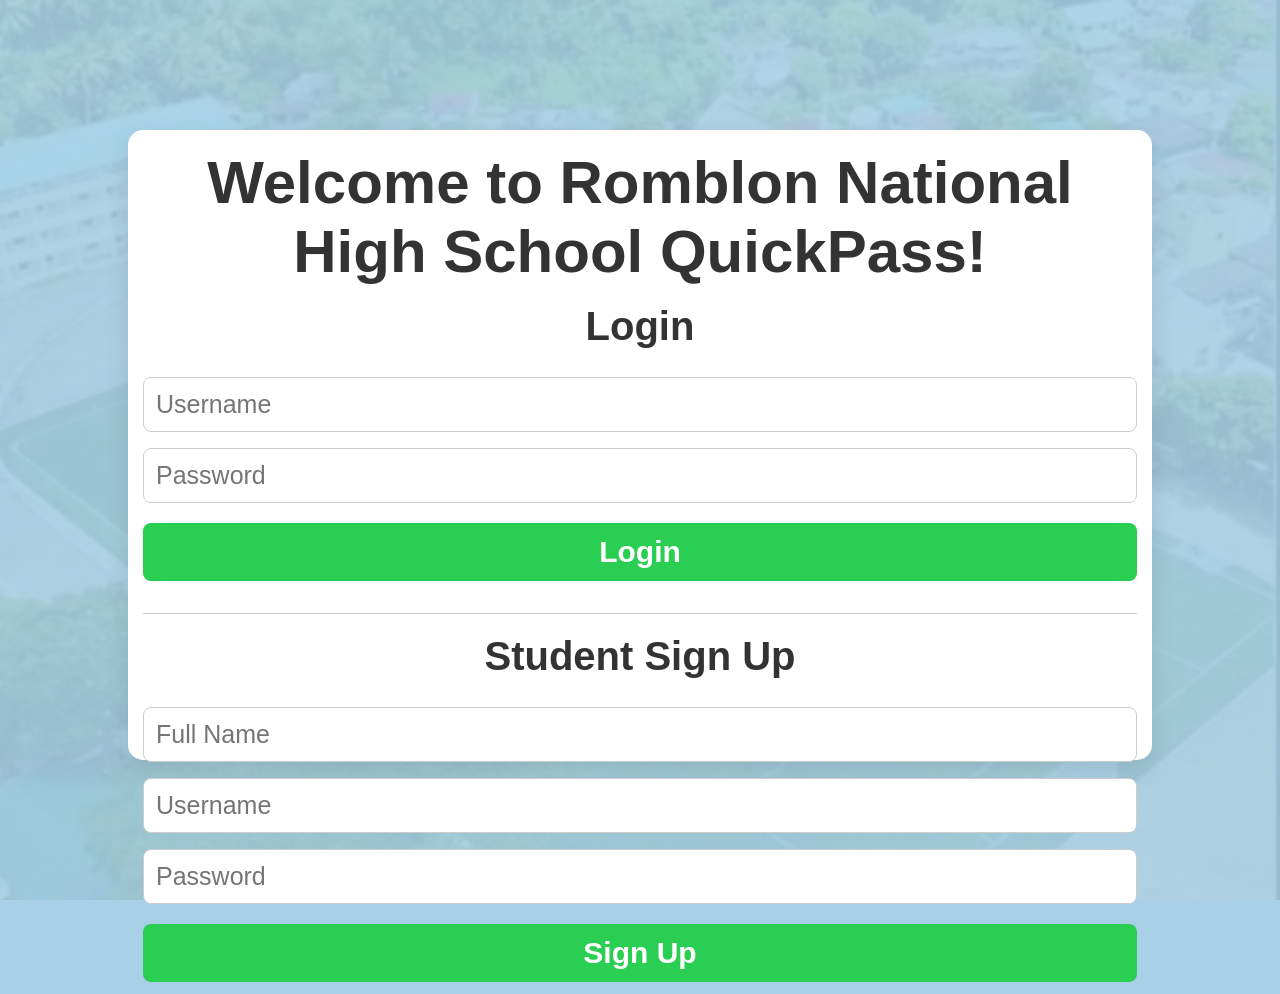
==== index.html @ 4dc6648f "Update index.html" ====
<!DOCTYPE html>
<html>
<head>
    <title>Student Portal Login</title>
    <style>
        /* Reset default styles */
        * {
            box-sizing: border-box;
            margin: 0;
            padding: 0;
            font-family: Arial, sans-serif;
        }

        body {
            min-height: 100vh;
            display: flex;
            justify-content: center;
            align-items: center;
            background-color: #a8d0e6; /* pastel blue */
            position: relative;
        }

        /* Background photo overlay on the body */
        body::before {
            content: "";
            position: absolute;
            top: 0;
            left: 0;
            width: 100%;
            height: 100%;
            background-image: url('fieldbg.jpg'); /* replace with your photo */
            background-size: cover;
            background-position: center;
            opacity: 0.1; /* very low opacity */
            z-index: 0;
        }

        .container {
            position: absolute;
            padding-inline: 15px;
            top: 130px;
            align-items: center;
            width: 80%;
            height: 70%;
            border-radius: 15px;
            background-color: #ffffff; /* white container */
            box-shadow: 0 10px 25px rgba(0,0,0,0.1);
            z-index: 1; /* above the body background */
        }

        h1 {text-align: center;
            color: #333;
            font-size: 60px;

        }
        
        h2 {
            text-align: center;
            margin-bottom: 20px;
            color: #333;
            font-size: 40px;
        }

        input {
            width: 100%;
            padding: 12px;
            margin: 8px 0;
            border: 1px solid #ccc;
            border-radius: 8px;
            font-size: 25px;
        }

        button {
            font-size: 30px;
            width: 100%;
            padding: 12px;
            margin: 12px 0;
            border: none;
            border-radius: 8px;
            background-color: #29ce52;
            color: white;
            font-weight: bold;
            cursor: pointer;
            transition: background-color 0.3s ease;
        }

        button:hover {
            background-color: #1d5752;
        }

        p {
            text-align: center;
            color: red;
            font-size: 20px;
            margin-top: 5px;
        }

        hr {
            margin: 20px 0;
            border: none;
            border-top: 1px solid #ccc;
        }
    </style>
</head>
<body>
<div class="container">
    <br>
    <h1>Welcome to Romblon National High School QuickPass!</h1><br>
    <h2>Login</h2>
    <input type="text" id="username" placeholder="Username">
    <input type="password" id="password" placeholder="Password">
    <button onclick="login()">Login</button>
    <p id="error"></p>

    <hr>

    <h2>Student Sign Up</h2>
    <input type="text" id="signupName" placeholder="Full Name">
    <input type="text" id="signupUsername" placeholder="Username">
    <input type="password" id="signupPassword" placeholder="Password">
    <button onclick="signup()">Sign Up</button>
    <p id="signupError"></p>
    <p id="signupSuccess"></p>
</div>

<script src="script.js"></script>
</body>
</html>
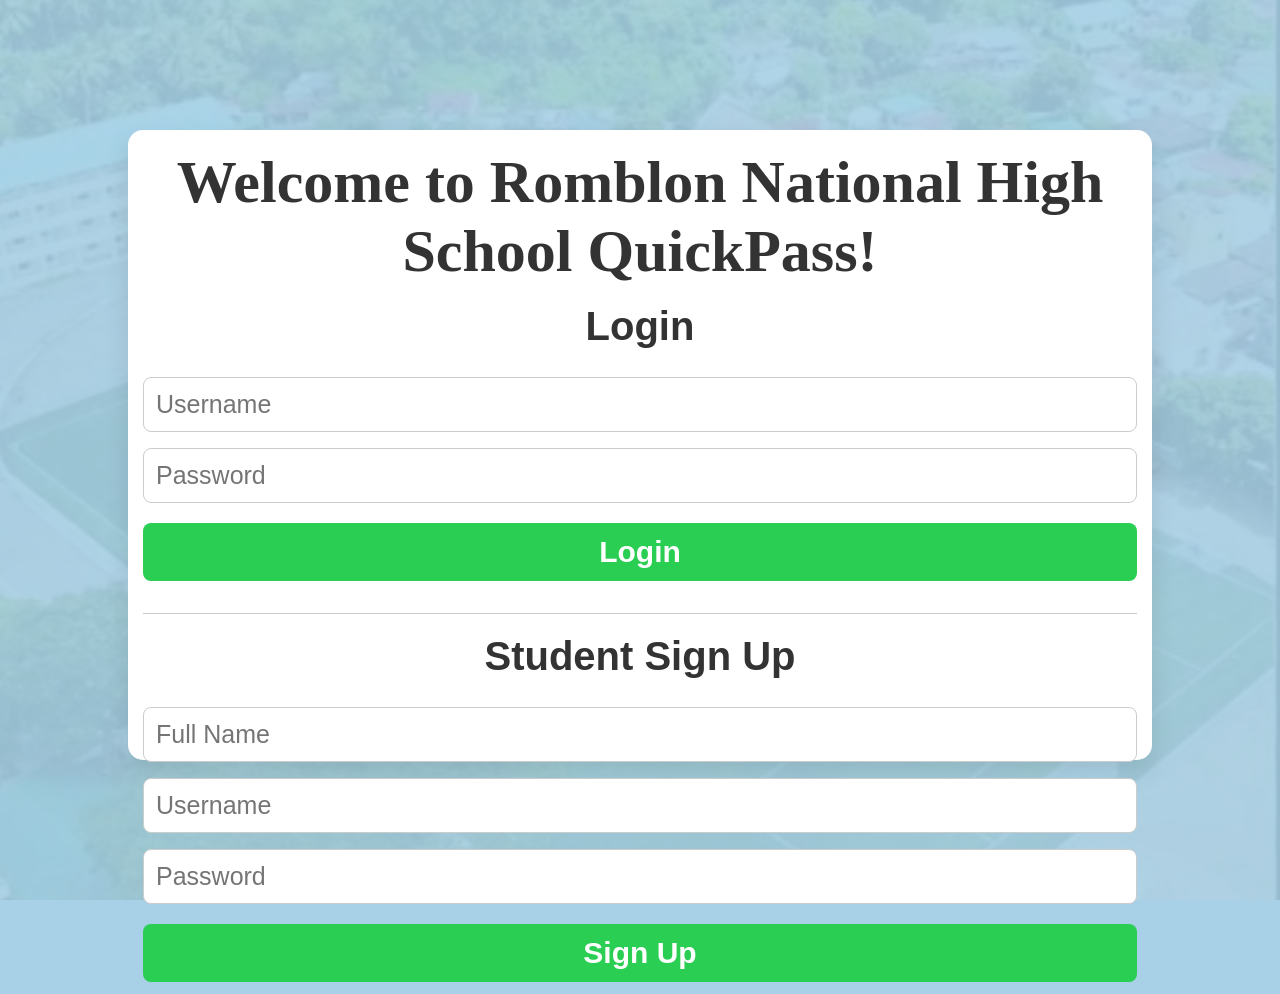
==== commit f90c283d: "Update index.html" ====
--- a/index.html
+++ b/index.html
@@ -1,6 +1,7 @@
 <!DOCTYPE html>
 <html>
 <head>
+    <link href="https://fonts.googleapis.com/css2?family=Montserrat:wght@400;600&family=Poppins:wght@400;600&display=swap" rel="stylesheet">
     <title>Student Portal Login</title>
     <style>
         /* Reset default styles */
@@ -12,6 +13,7 @@
         }
 
         body {
+            font-family: 'Poppins', 'Montserrat', sans-serif;
             min-height: 100vh;
             display: flex;
             justify-content: center;
@@ -51,6 +53,7 @@
         h1 {text-align: center;
             color: #333;
             font-size: 60px;
+            font-family: Poppins
 
         }
         
@@ -137,3 +140,5 @@
 
 
 
+
+
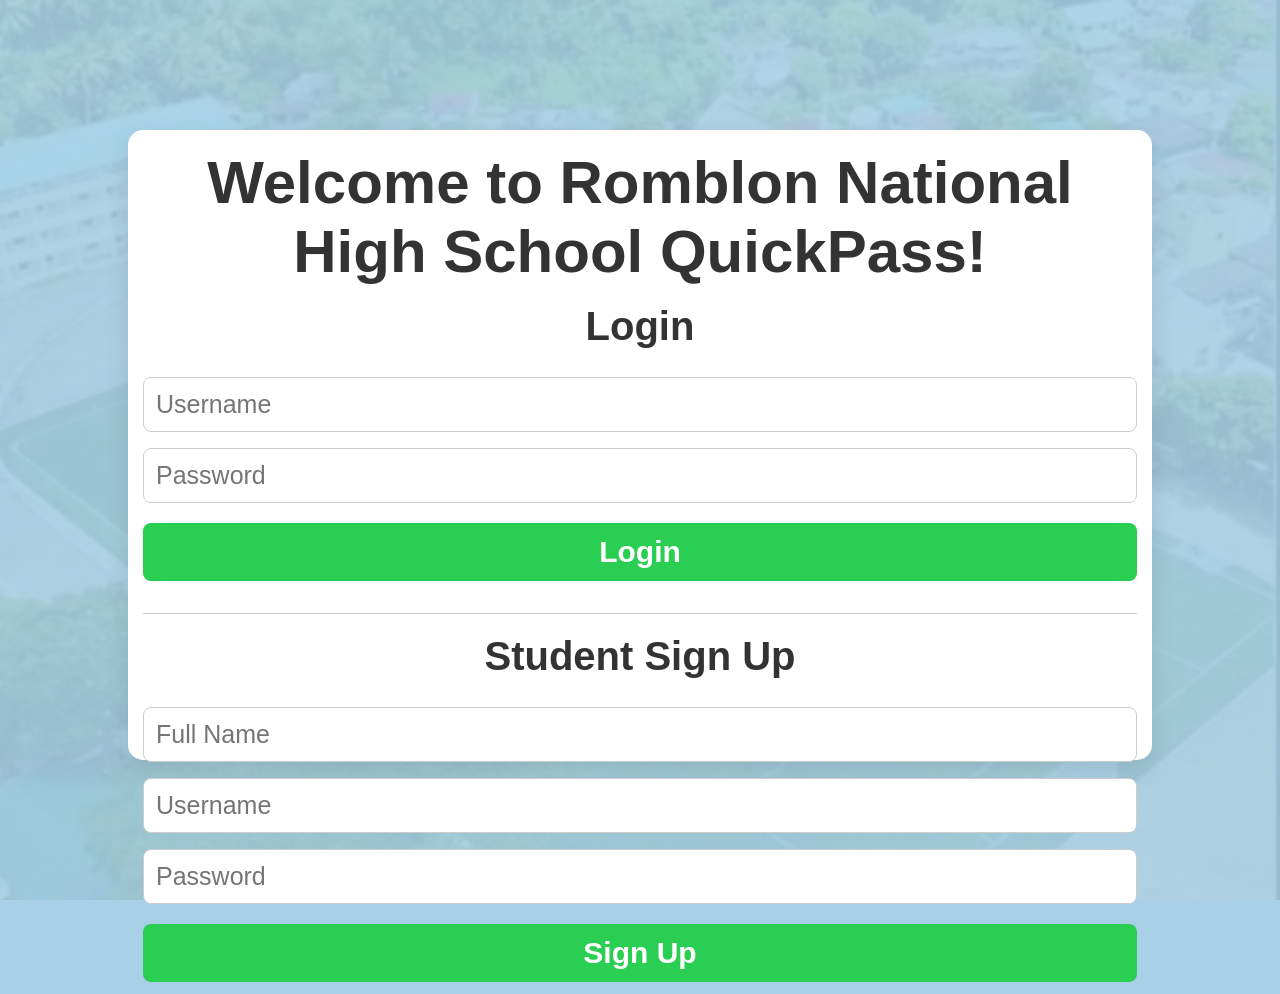
==== commit 7b585f11: "Update index.html" ====
--- a/index.html
+++ b/index.html
@@ -53,7 +53,7 @@
         h1 {text-align: center;
             color: #333;
             font-size: 60px;
-            font-family: Poppins
+            font-family: 'Poppins', sans-serif;
 
         }
         
@@ -62,6 +62,7 @@
             margin-bottom: 20px;
             color: #333;
             font-size: 40px;
+            font-family: 'Poppins', sans-serif;
         }
 
         input {
@@ -71,10 +72,12 @@
             border: 1px solid #ccc;
             border-radius: 8px;
             font-size: 25px;
+            font-family: 'Montserrat', sans-serif;
         }
 
         button {
             font-size: 30px;
+            font-family: 'Poppins', sans-serif;
             width: 100%;
             padding: 12px;
             margin: 12px 0;
@@ -142,3 +145,4 @@
 
 
 
+
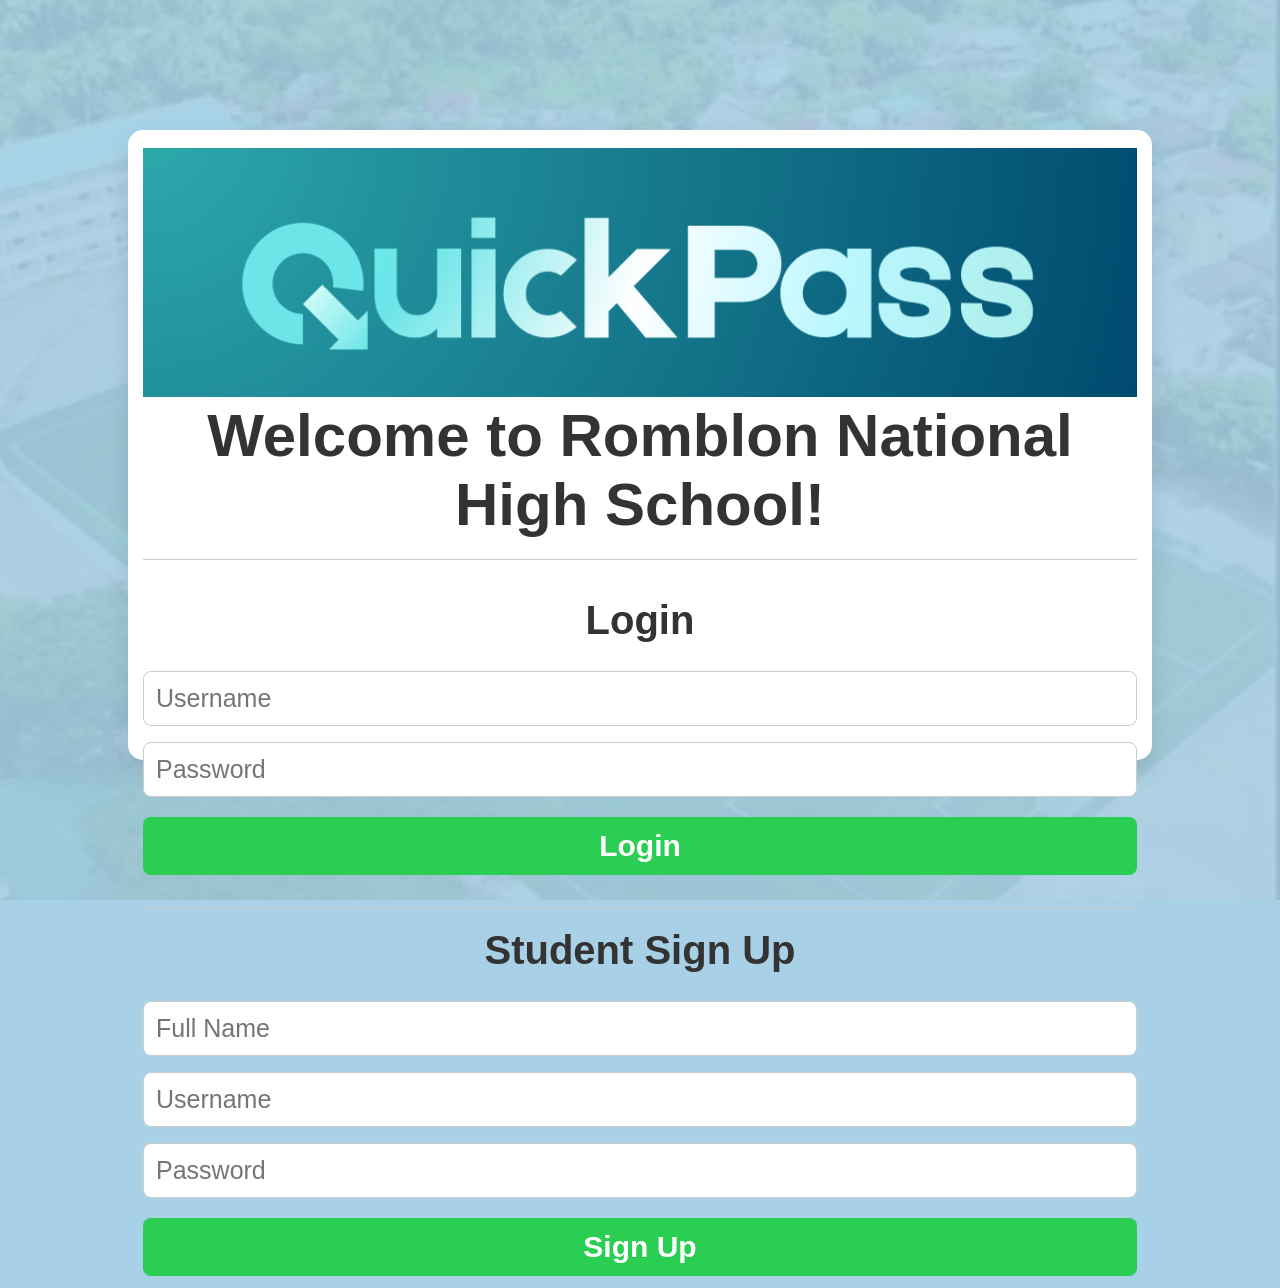
==== commit fcae2315: "Update index.html" ====
--- a/index.html
+++ b/index.html
@@ -110,8 +110,10 @@
 </head>
 <body>
 <div class="container">
-    <br>
-    <h1>Welcome to Romblon National High School QuickPass!</h1><br>
+    <br><img src="QP_TM.png" alt="School Logo" style="max-width: 100%;
+    height: auto;"><br>
+    <h1>
+        Welcome to Romblon National High School!<hr></h1><br>
     <h2>Login</h2>
     <input type="text" id="username" placeholder="Username">
     <input type="password" id="password" placeholder="Password">
@@ -146,3 +148,4 @@
 
 
 
+
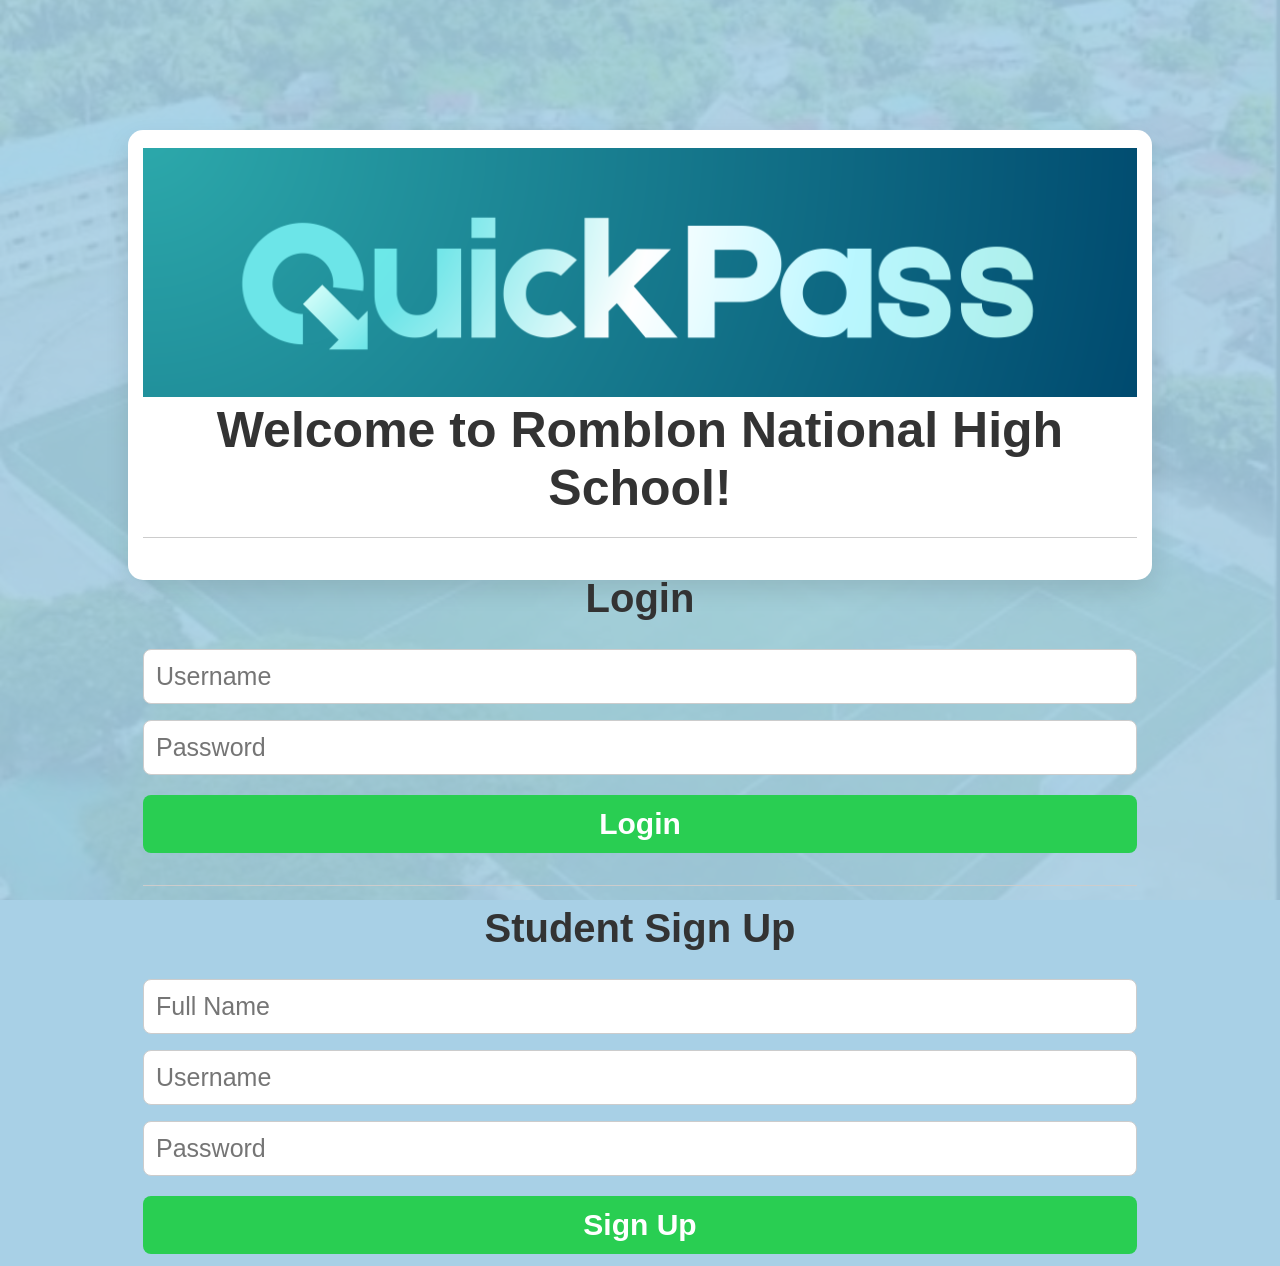
==== commit 310f1650: "Update index.html" ====
--- a/index.html
+++ b/index.html
@@ -43,7 +43,7 @@
             top: 130px;
             align-items: center;
             width: 80%;
-            height: 70%;
+            height: 50%;
             border-radius: 15px;
             background-color: #ffffff; /* white container */
             box-shadow: 0 10px 25px rgba(0,0,0,0.1);
@@ -52,7 +52,7 @@
 
         h1 {text-align: center;
             color: #333;
-            font-size: 60px;
+            font-size: 50px;
             font-family: 'Poppins', sans-serif;
 
         }
@@ -149,3 +149,4 @@
 
 
 
+
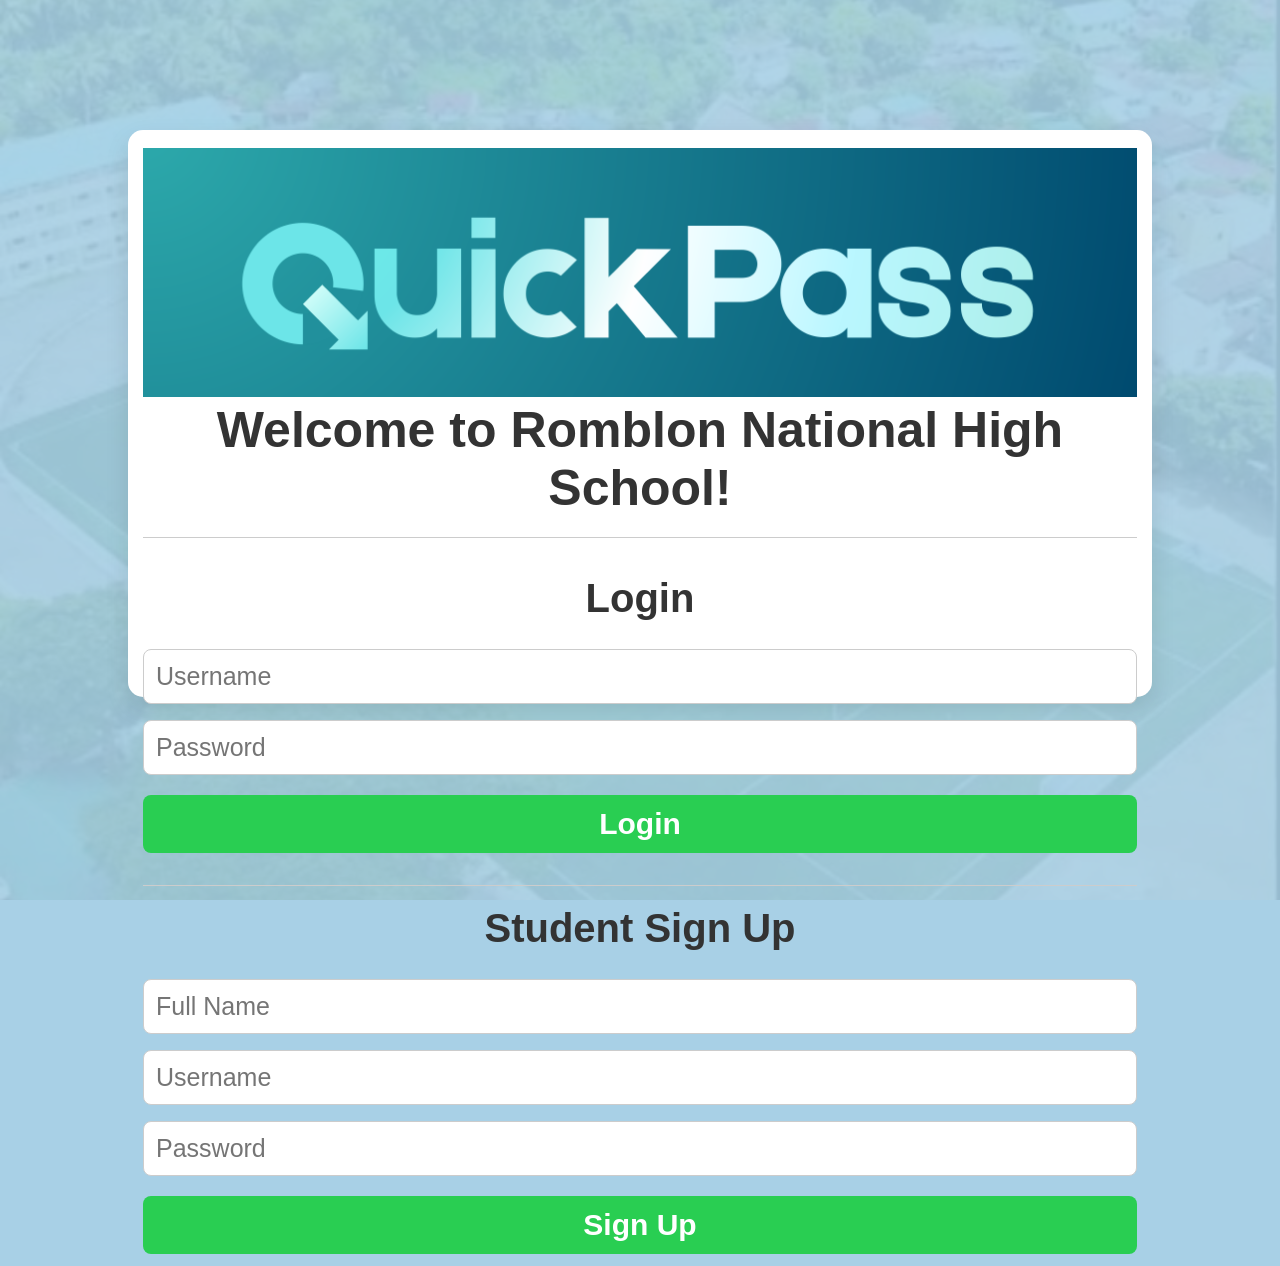
==== commit 56648bfb: "Update index.html" ====
--- a/index.html
+++ b/index.html
@@ -43,7 +43,7 @@
             top: 130px;
             align-items: center;
             width: 80%;
-            height: 50%;
+            height: 63%;
             border-radius: 15px;
             background-color: #ffffff; /* white container */
             box-shadow: 0 10px 25px rgba(0,0,0,0.1);
@@ -150,3 +150,4 @@
 
 
 
+
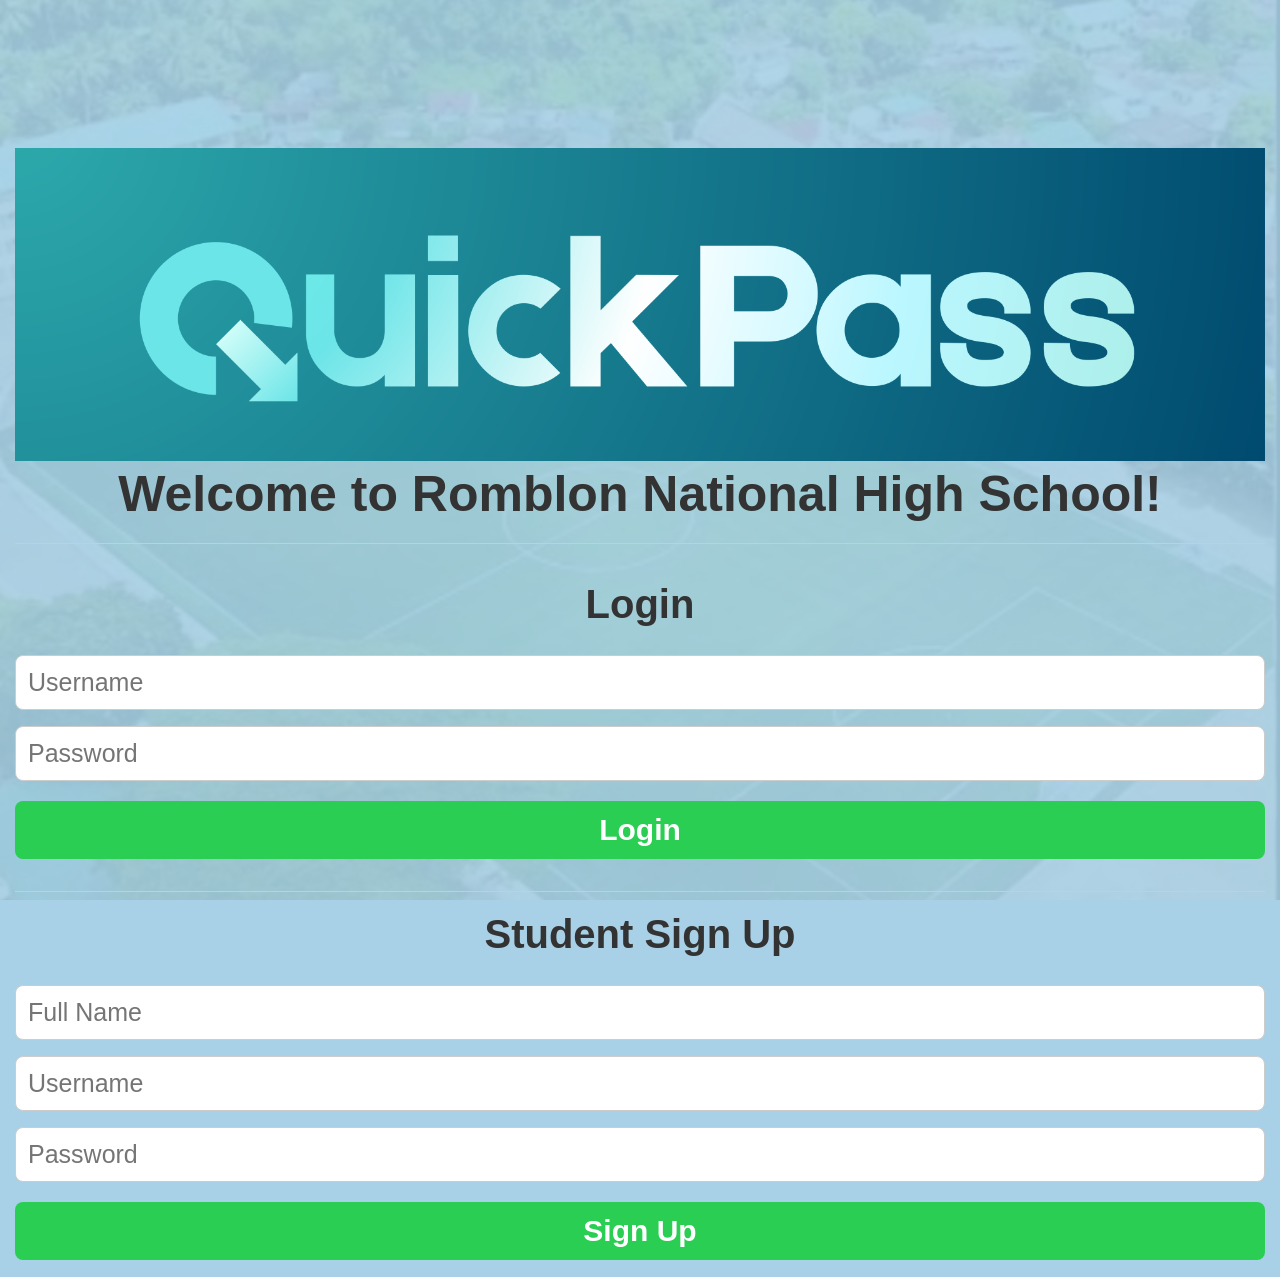
==== commit e93dff25: "Update index.html" ====
--- a/index.html
+++ b/index.html
@@ -42,12 +42,7 @@
             padding-inline: 15px;
             top: 130px;
             align-items: center;
-            width: 80%;
-            height: 63%;
-            border-radius: 15px;
-            background-color: #ffffff; /* white container */
-            box-shadow: 0 10px 25px rgba(0,0,0,0.1);
-            z-index: 1; /* above the body background */
+            
         }
 
         h1 {text-align: center;
@@ -150,4 +145,3 @@
 
 
 
-
